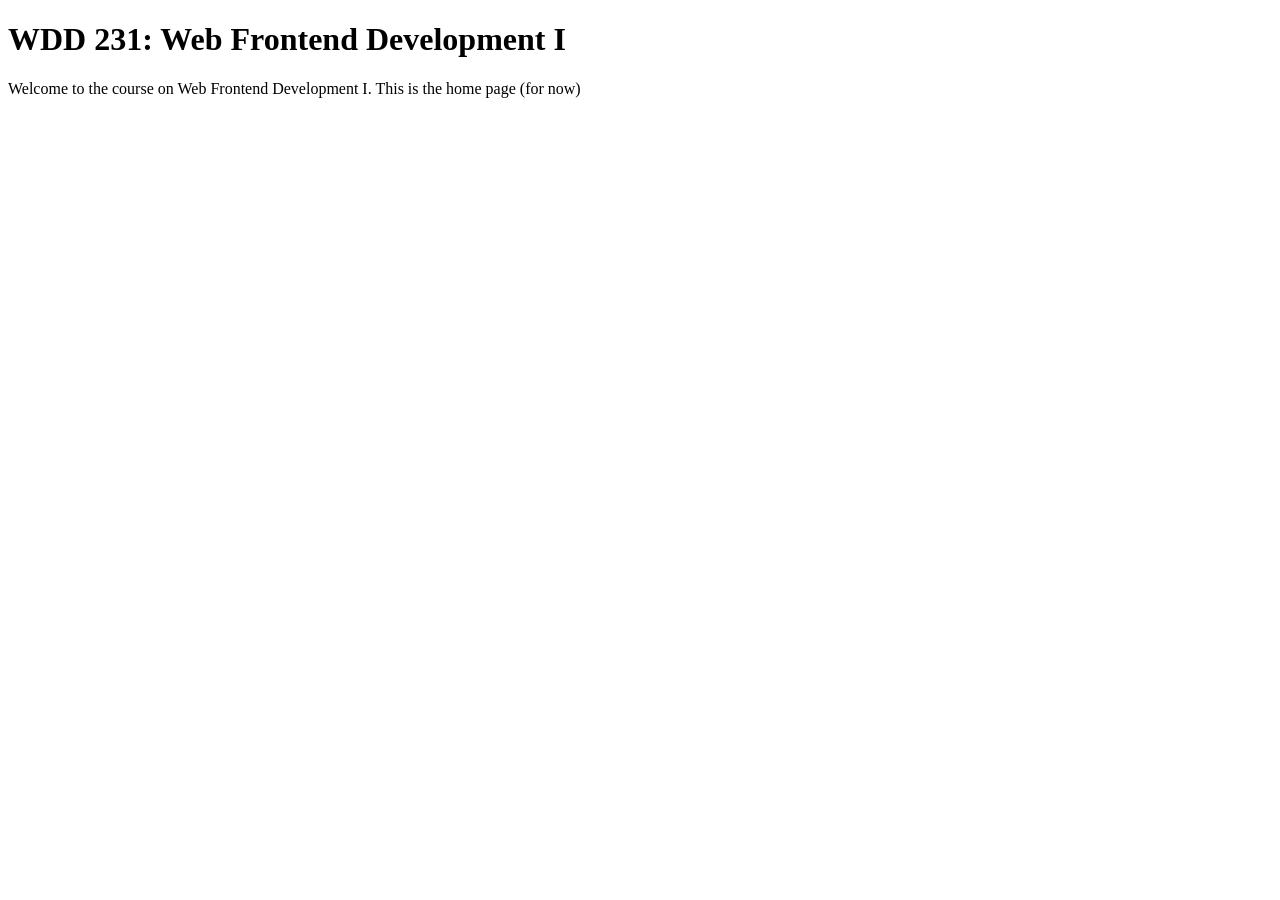
==== index.html @ 0c746351 "Add index.html for WDD 231 course homepage" ====
<!DOCTYPE html>
<html lang="en">
<head>
    <meta charset="UTF-8">
    <meta name="viewport" content="width=device-width, initial-scale=1.0">
    <title>Document</title>
</head>
<body>
    <h1>WDD 231: Web Frontend Development I</h1>
    <p>Welcome to the course on Web Frontend Development I. This is the home page (for now)</p>
</body>
</html>
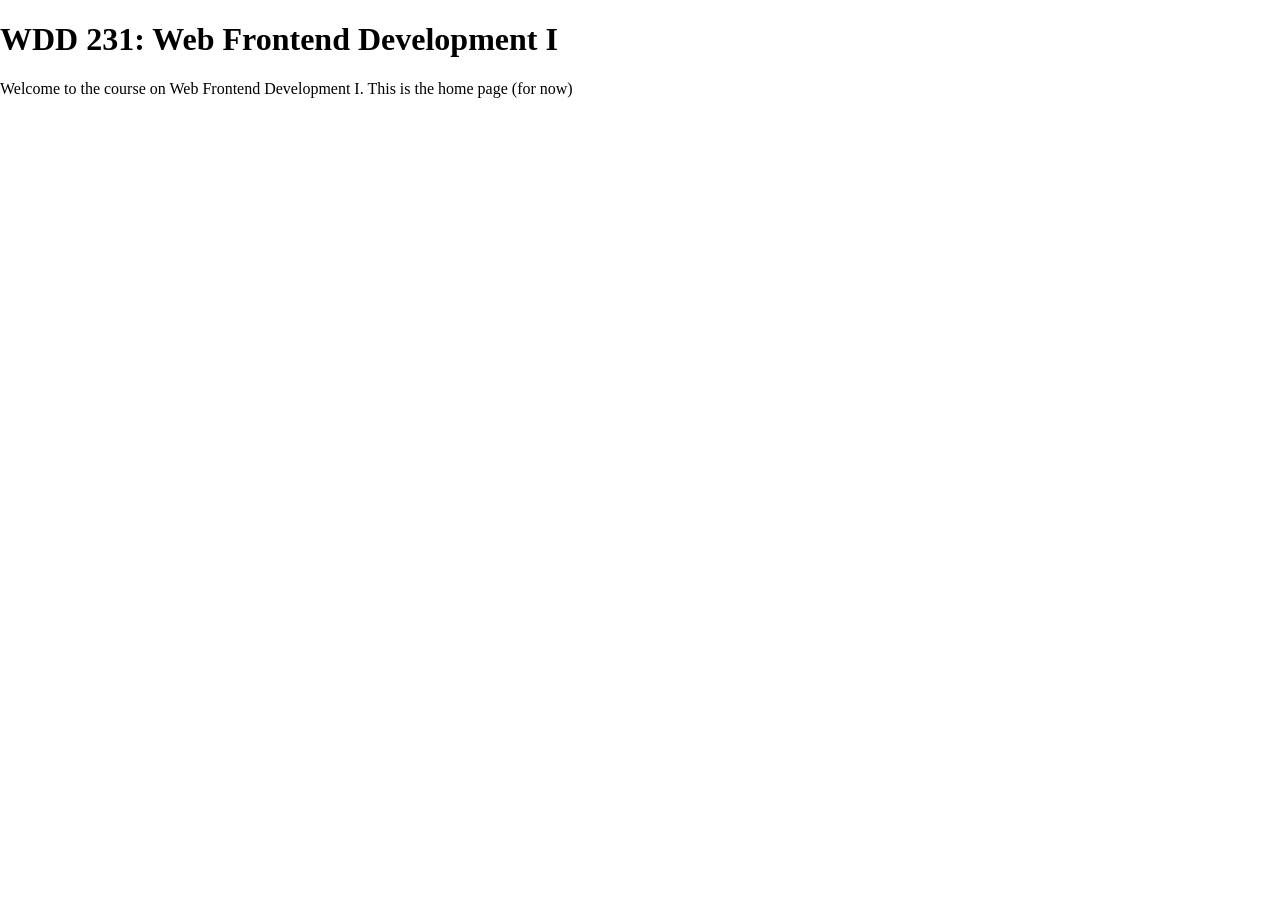
==== commit 07b52ee7: "Add normalize.css stylesheet to home page" ====
--- a/index.html
+++ b/index.html
@@ -3,10 +3,11 @@
 <head>
     <meta charset="UTF-8">
     <meta name="viewport" content="width=device-width, initial-scale=1.0">
+    <link rel="stylesheet" href="styles/normalize.css">
     <title>Document</title>
 </head>
 <body>
     <h1>WDD 231: Web Frontend Development I</h1>
     <p>Welcome to the course on Web Frontend Development I. This is the home page (for now)</p>
 </body>
-</html>+</html>
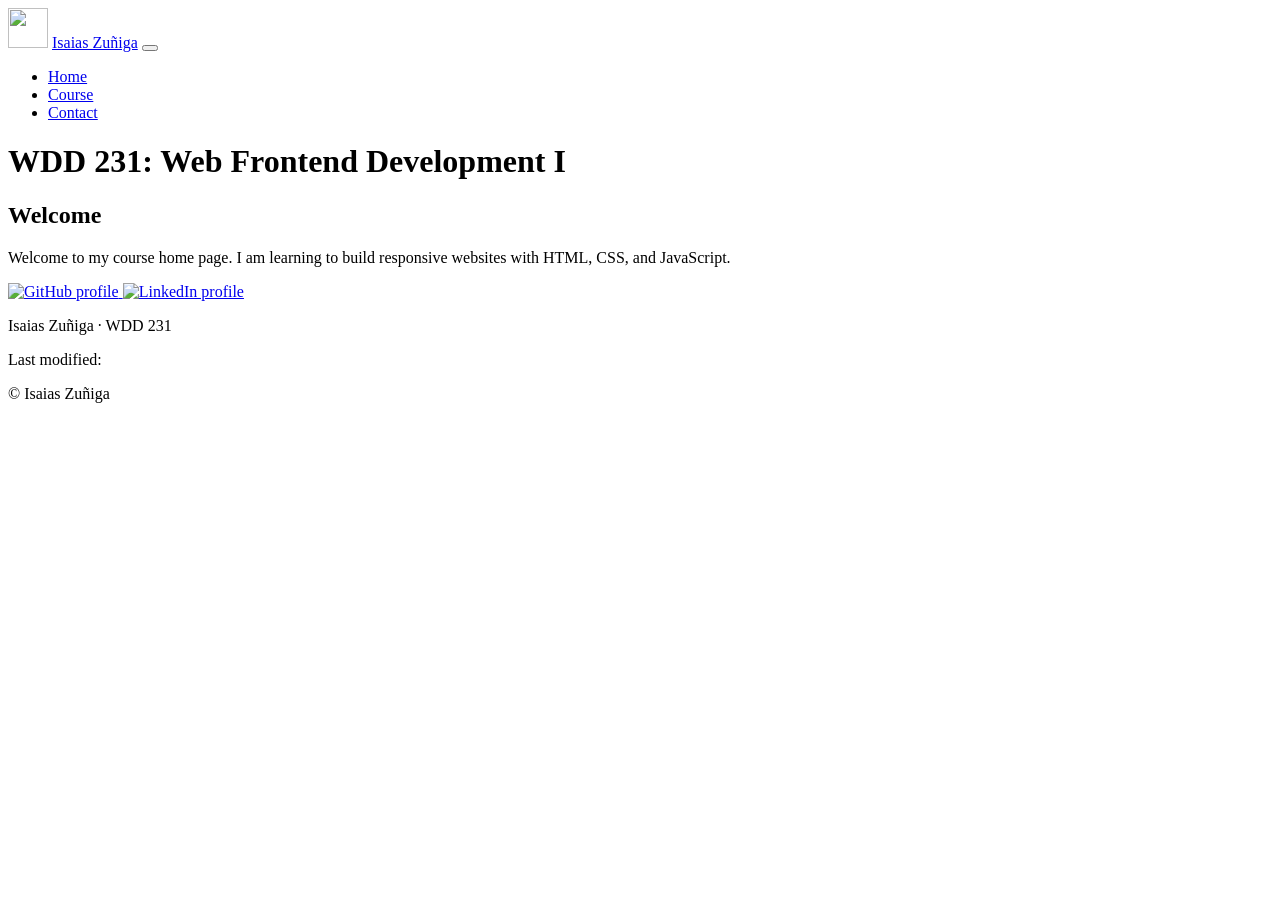
==== commit a4e708e5: "Refactor index.html structure and add navigation and footer elements" ====
--- a/index.html
+++ b/index.html
@@ -3,11 +3,47 @@
 <head>
     <meta charset="UTF-8">
     <meta name="viewport" content="width=device-width, initial-scale=1.0">
-    <link rel="stylesheet" href="styles/normalize.css">
-    <title>Document</title>
+    <meta name="description" content="Isaias Zuñiga's WDD 231 course home page.">
+    <title>Isaias Zuñiga | WDD 231</title>
+    <link rel="stylesheet" href="styles/small.css">
+    <link rel="stylesheet" href="styles/larger.css">
+    <script src="scripts/navigation.js" defer></script>
 </head>
 <body>
-    <h1>WDD 231: Web Frontend Development I</h1>
-    <p>Welcome to the course on Web Frontend Development I. This is the home page (for now)</p>
+    <header>
+        <img class="site-logo" src="images/logo.svg" alt="" width="40" height="40">
+        <a class="site-name" href="#home">Isaias Zuñiga</a>
+        <button id="nav-button" class="hamburger" type="button" aria-label="Open navigation" aria-expanded="false" aria-controls="nav-bar"></button>
+    </header>
+
+    <nav id="nav-bar" class="navigation" aria-label="Main navigation">
+        <ul>
+            <li class="current"><a href="#home" aria-current="page">Home</a></li>
+            <li><a href="#course">Course</a></li>
+            <li><a href="#contact">Contact</a></li>
+        </ul>
+    </nav>
+
+    <main id="home">
+        <h1>WDD 231: Web Frontend Development I</h1>
+        <section id="course">
+            <h2>Welcome</h2>
+            <p>Welcome to my course home page. I am learning to build responsive websites with HTML, CSS, and JavaScript.</p>
+        </section>
+    </main>
+
+    <footer id="contact">
+        <div class="social-links">
+            <a href="https://github.com/IsaiasZc" target="_blank" rel="noopener noreferrer">
+                <img src="images/github.svg" alt="GitHub profile" width="48" height="48">
+            </a>
+            <a href="https://www.linkedin.com/in/isaiaszunigac/" target="_blank" rel="noopener noreferrer">
+                <img src="images/linkedin.svg" alt="LinkedIn profile" width="48" height="48">
+            </a>
+        </div>
+        <p>Isaias Zuñiga · WDD 231</p>
+        <p>Last modified: <span id="last-modified"></span></p>
+        <p>© <span id="copyright-year"></span> Isaias Zuñiga</p>
+    </footer>
 </body>
 </html>
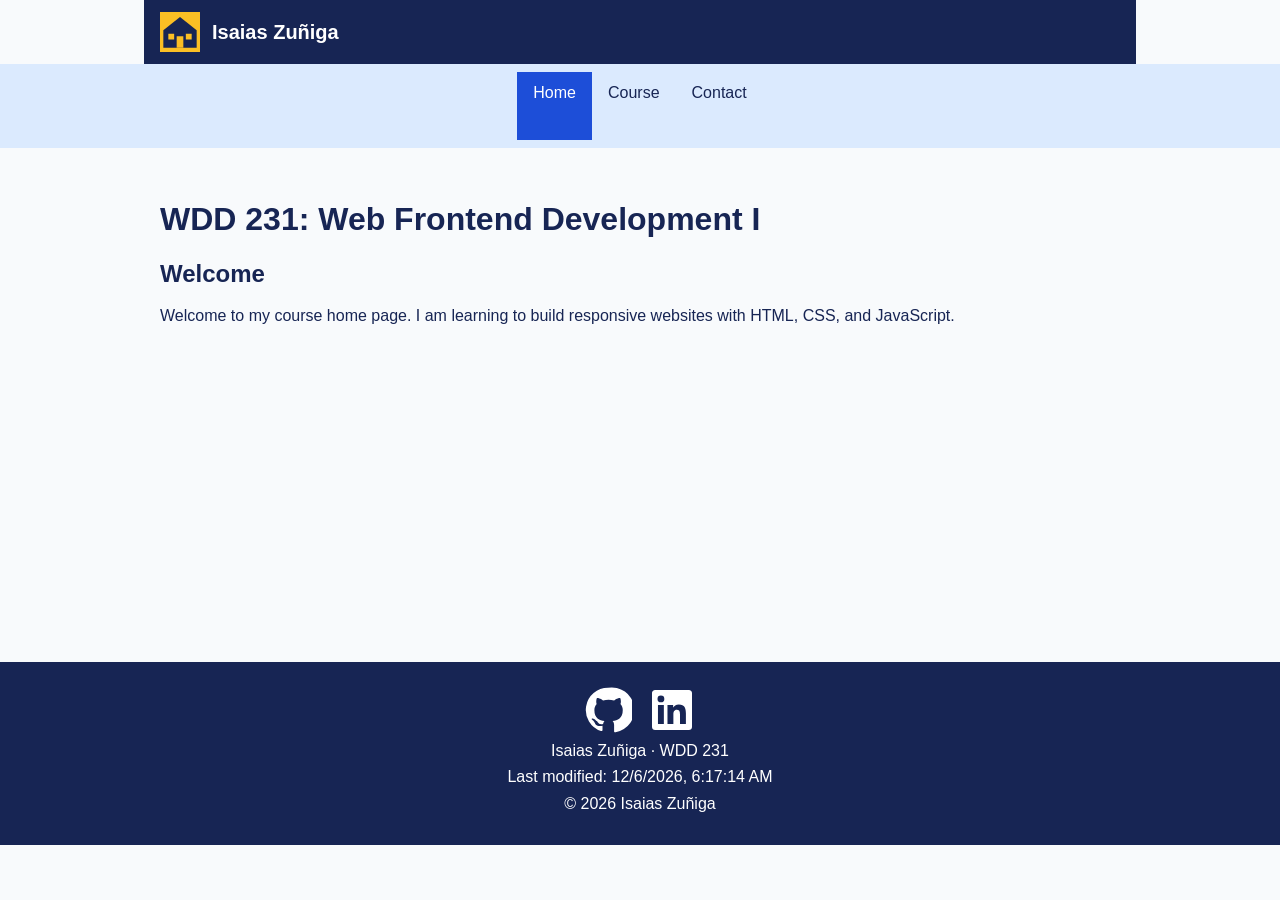
==== commit 5e4ef26d: "learning activity" ====
--- a/index.html
+++ b/index.html
@@ -5,7 +5,8 @@
     <meta name="viewport" content="width=device-width, initial-scale=1.0">
     <meta name="description" content="Isaias Zuñiga's WDD 231 course home page.">
     <title>Isaias Zuñiga | WDD 231</title>
-    <link rel="stylesheet" href="styles/small.css">
+    <link rel="stylesheet" href="styles/normalize.css">
+    <link rel="stylesheet" href="styles/base.css">
     <link rel="stylesheet" href="styles/larger.css">
     <script src="scripts/navigation.js" defer></script>
 </head>
--- a/styles/base.css
+++ b/styles/base.css
@@ -0,0 +1,113 @@
+:root {
+    color-scheme: light;
+    font-family: Arial, sans-serif;
+    color: #172554;
+    background: #f8fafc;
+}
+
+body {
+    margin: 0;
+}
+
+/**************** HEADER ****************/
+
+header {
+    display: grid;
+    grid-template-columns: 40px 1fr 44px;
+    align-items: center;
+    gap: 0.75rem;
+    padding: 0.75rem 1rem;
+    color: #fff;
+    background: #172554;
+}
+
+.site-logo {
+    width: 40px;
+    height: 40px;
+}
+
+.site-name {
+    color: inherit;
+    font-size: 1.25rem;
+    font-weight: 700;
+    text-decoration: none;
+}
+
+/**************** NAVIGATION ****************/
+
+.hamburger {
+    width: 44px;
+    height: 44px;
+    border: 0;
+    color: inherit;
+    background: transparent;
+    cursor: pointer;
+}
+
+.hamburger::before {
+    content: "\2630";
+    font-size: 1.75rem;
+}
+
+.hamburger.show::before {
+    content: "\00D7";
+}
+
+.navigation {
+    display: none;
+    background: #dbeafe;
+}
+
+.navigation.show {
+    display: block;
+}
+
+.navigation ul {
+    margin: 0;
+    padding: 0.5rem 1rem;
+    list-style: none;
+}
+
+.navigation a {
+    display: block;
+    min-height: 44px;
+    padding: 0.75rem 1rem;
+    color: #172554;
+    text-decoration: none;
+}
+
+.navigation a:hover,
+.navigation .current a {
+    color: #fff;
+    background: #1d4ed8;
+}
+
+main {
+    min-height: 50vh;
+    max-width: 60rem;
+    margin: 0 auto;
+    padding: 2rem 1rem;
+}
+
+footer {
+    padding: 1.5rem 1rem;
+    color: #fff;
+    background: #172554;
+    text-align: center;
+}
+
+.social-links {
+    display: flex;
+    justify-content: center;
+    column-gap: 1rem;
+}
+
+.social-links img {
+    display: block;
+    width: 48px;
+    height: 48px;
+}
+
+footer p {
+    margin: 0.5rem 0;
+}
--- a/styles/larger.css
+++ b/styles/larger.css
@@ -0,0 +1,22 @@
+@media (min-width: 38rem) {
+    header {
+        grid-template-columns: 40px 1fr;
+        max-width: 60rem;
+        margin: 0 auto;
+    }
+
+    .hamburger {
+        display: none;
+    }
+
+    .navigation {
+        display: block;
+    }
+
+    .navigation ul {
+        display: flex;
+        justify-content: center;
+        max-width: 60rem;
+        margin: 0 auto;
+    }
+}
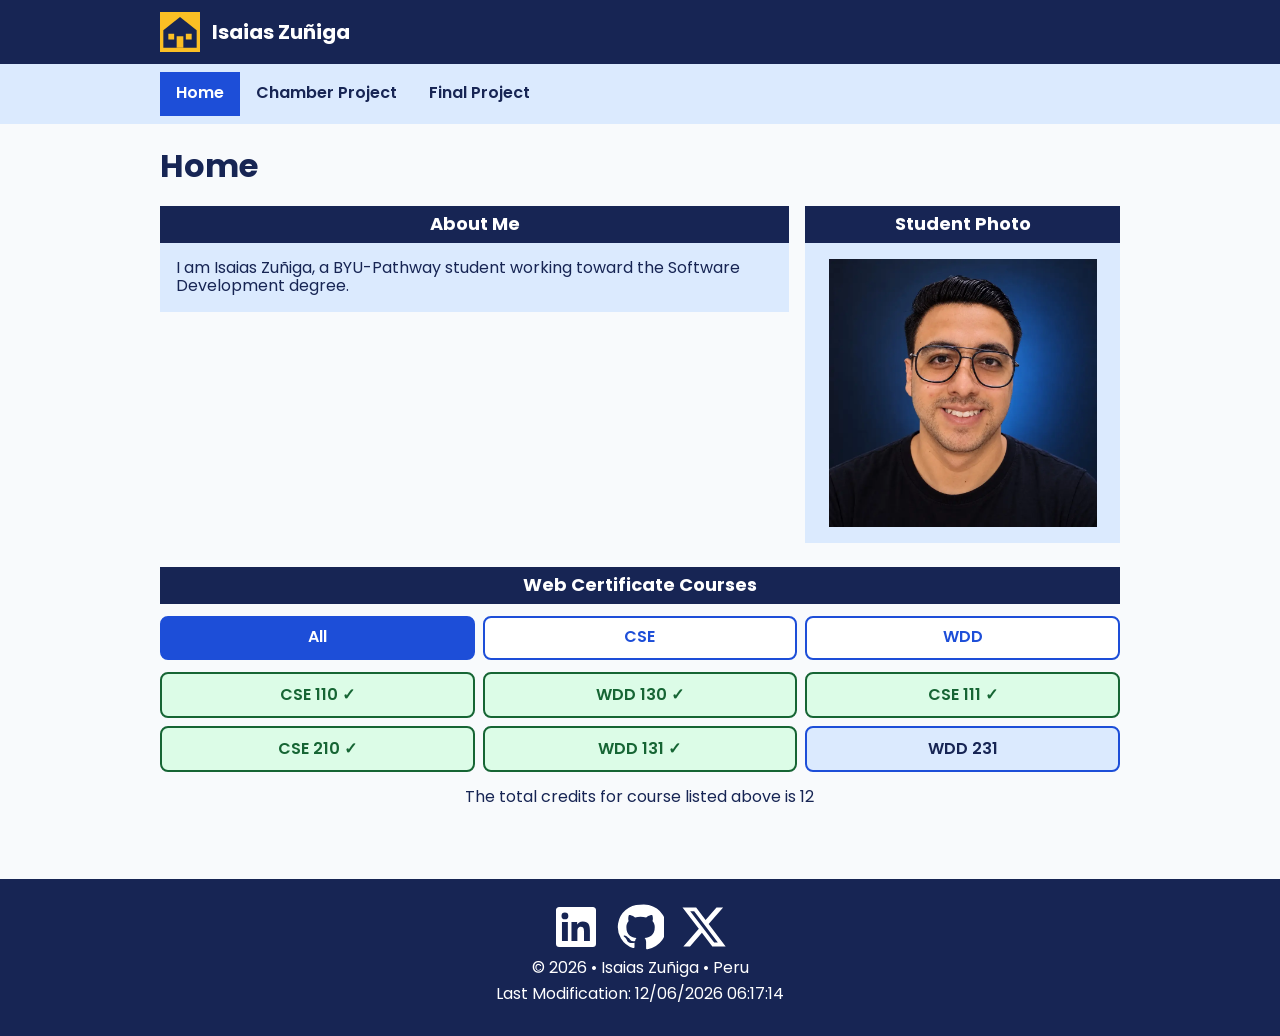
==== commit 85d1b6cc: "w01 project selection" ====
--- a/index.html
+++ b/index.html
@@ -3,48 +3,73 @@
 <head>
     <meta charset="UTF-8">
     <meta name="viewport" content="width=device-width, initial-scale=1.0">
-    <meta name="description" content="Isaias Zuñiga's WDD 231 course home page.">
-    <title>Isaias Zuñiga | WDD 231</title>
+    <meta name="description" content="Isaias Zuñiga's WDD 231 course home page: about me, student photo and Web and Computer Programming certificate courses.">
+    <meta name="author" content="Isaias Zuñiga">
+    <title>Home | Isaias Zuñiga | WDD 231</title>
+    <link rel="preconnect" href="https://fonts.googleapis.com">
+    <link rel="preconnect" href="https://fonts.gstatic.com" crossorigin>
+    <link href="https://fonts.googleapis.com/css2?family=Poppins:wght@400;600;700&display=swap" rel="stylesheet">
     <link rel="stylesheet" href="styles/normalize.css">
-    <link rel="stylesheet" href="styles/base.css">
+    <link rel="stylesheet" href="styles/small.css">
     <link rel="stylesheet" href="styles/larger.css">
     <script src="scripts/navigation.js" defer></script>
+    <script src="scripts/date.js" defer></script>
+    <script src="scripts/course.js" defer></script>
 </head>
 <body>
     <header>
         <img class="site-logo" src="images/logo.svg" alt="" width="40" height="40">
-        <a class="site-name" href="#home">Isaias Zuñiga</a>
+        <span class="site-name">Isaias Zuñiga</span>
         <button id="nav-button" class="hamburger" type="button" aria-label="Open navigation" aria-expanded="false" aria-controls="nav-bar"></button>
     </header>
 
     <nav id="nav-bar" class="navigation" aria-label="Main navigation">
         <ul>
-            <li class="current"><a href="#home" aria-current="page">Home</a></li>
-            <li><a href="#course">Course</a></li>
-            <li><a href="#contact">Contact</a></li>
+            <li><a href="index.html" class="current" aria-current="page">Home</a></li>
+            <li><a href="chamber/index.html">Chamber Project</a></li>
+            <li><a href="final/index.html">Final Project</a></li>
         </ul>
     </nav>
 
-    <main id="home">
-        <h1>WDD 231: Web Frontend Development I</h1>
-        <section id="course">
-            <h2>Welcome</h2>
-            <p>Welcome to my course home page. I am learning to build responsive websites with HTML, CSS, and JavaScript.</p>
+    <main>
+        <h1>Home</h1>
+
+        <section class="about">
+            <h2>About Me</h2>
+            <p>I am Isaias Zuñiga, a BYU-Pathway student working toward the Software Development degree.</p>
+        </section>
+
+        <section class="photo">
+            <h2>Student Photo</h2>
+            <img src="images/student.webp" alt="Isaias Zuñiga" width="300" height="300">
+        </section>
+
+        <section class="certificate">
+            <h2>Web Certificate Courses</h2>
+            <div class="filters" role="group" aria-label="Filter courses">
+                <button type="button" class="filter-btn active" data-filter="all" aria-pressed="true">All</button>
+                <button type="button" class="filter-btn" data-filter="CSE" aria-pressed="false">CSE</button>
+                <button type="button" class="filter-btn" data-filter="WDD" aria-pressed="false">WDD</button>
+            </div>
+            <ul id="course-cards" class="course-cards"></ul>
+            <p class="credits">The total credits for course listed above is <span id="total-credits">0</span></p>
         </section>
     </main>
 
-    <footer id="contact">
+    <footer>
         <div class="social-links">
+            <a href="https://www.linkedin.com/in/isaiaszunigac/" target="_blank" rel="noopener noreferrer">
+                <img src="images/linkedin.svg" alt="LinkedIn profile" width="48" height="48">
+            </a>
             <a href="https://github.com/IsaiasZc" target="_blank" rel="noopener noreferrer">
                 <img src="images/github.svg" alt="GitHub profile" width="48" height="48">
             </a>
-            <a href="https://www.linkedin.com/in/isaiaszunigac/" target="_blank" rel="noopener noreferrer">
-                <img src="images/linkedin.svg" alt="LinkedIn profile" width="48" height="48">
+            <a href="https://x.com" target="_blank" rel="noopener noreferrer">
+                <img src="images/x.svg" alt="X" width="48" height="48">
             </a>
         </div>
-        <p>Isaias Zuñiga · WDD 231</p>
-        <p>Last modified: <span id="last-modified"></span></p>
-        <p>© <span id="copyright-year"></span> Isaias Zuñiga</p>
+        <p>&copy; <span id="currentyear"></span> &bull; Isaias Zuñiga &bull; Peru</p>
+        <p>Last Modification: <span id="lastModified"></span></p>
     </footer>
 </body>
 </html>
--- a/styles/small.css
+++ b/styles/small.css
@@ -0,0 +1,224 @@
+:root {
+    --navy: #172554;
+    --blue: #1d4ed8;
+    --light-blue: #dbeafe;
+    --green: #166534;
+    --light-green: #dcfce7;
+    --bg: #f8fafc;
+    color-scheme: light;
+    font-family: 'Poppins', Arial, sans-serif;
+    color: var(--navy);
+    background: var(--bg);
+}
+
+body {
+    margin: 0;
+}
+
+.visually-hidden {
+    position: absolute;
+    width: 1px;
+    height: 1px;
+    overflow: hidden;
+    clip-path: inset(50%);
+    white-space: nowrap;
+}
+
+/**************** HEADER ****************/
+
+header {
+    display: grid;
+    grid-template-columns: 40px 1fr 44px;
+    align-items: center;
+    gap: 0.75rem;
+    padding: 0.75rem 1rem;
+    color: #fff;
+    background: var(--navy);
+}
+
+.site-logo {
+    width: 40px;
+    height: 40px;
+}
+
+.site-name {
+    font-size: 1.25rem;
+    font-weight: 700;
+}
+
+/**************** NAVIGATION ****************/
+
+.hamburger {
+    width: 44px;
+    height: 44px;
+    border: 0;
+    color: inherit;
+    background: transparent;
+    cursor: pointer;
+}
+
+.hamburger::before {
+    content: "\2630";
+    font-size: 1.75rem;
+}
+
+.hamburger.show::before {
+    content: "\00D7";
+}
+
+.navigation {
+    display: none;
+    background: var(--light-blue);
+}
+
+.navigation.show {
+    display: block;
+}
+
+.navigation ul {
+    margin: 0;
+    padding: 0.5rem 1rem;
+    list-style: none;
+}
+
+.navigation a {
+    display: block;
+    min-height: 44px;
+    box-sizing: border-box;
+    padding: 0.75rem 1rem;
+    color: var(--navy);
+    font-weight: 600;
+    text-decoration: none;
+}
+
+.navigation a:hover,
+.navigation a.current {
+    color: #fff;
+    background: var(--blue);
+}
+
+/**************** MAIN ****************/
+
+main {
+    max-width: 60rem;
+    margin: 0 auto;
+    padding: 1.5rem 1rem 2rem;
+}
+
+h1 {
+    margin-top: 0;
+}
+
+main section {
+    margin-bottom: 1.5rem;
+}
+
+h2 {
+    margin: 0;
+    padding: 0.5rem;
+    color: #fff;
+    background: var(--navy);
+    font-size: 1.125rem;
+    text-align: center;
+}
+
+.about p {
+    margin: 0;
+    padding: 1rem;
+    background: var(--light-blue);
+}
+
+.photo {
+    background: var(--light-blue);
+}
+
+.photo img {
+    display: block;
+    width: 100%;
+    max-width: 300px;
+    height: auto;
+    margin: 0 auto;
+    padding: 1rem;
+    box-sizing: border-box;
+}
+
+/**************** COURSES ****************/
+
+.filters {
+    display: flex;
+    gap: 0.5rem;
+    margin: 0.75rem 0;
+}
+
+.filter-btn {
+    flex: 1;
+    min-height: 44px;
+    padding: 0.5rem 1rem;
+    border: 2px solid var(--blue);
+    border-radius: 0.5rem;
+    color: var(--blue);
+    background: #fff;
+    font: inherit;
+    font-weight: 600;
+    cursor: pointer;
+}
+
+.filter-btn:hover,
+.filter-btn.active {
+    color: #fff;
+    background: var(--blue);
+}
+
+.credits {
+    text-align: center;
+}
+
+.course-cards {
+    display: grid;
+    grid-template-columns: 1fr;
+    gap: 0.5rem;
+    margin: 0;
+    padding: 0;
+    list-style: none;
+}
+
+.course-card {
+    padding: 0.75rem;
+    border: 2px solid var(--blue);
+    border-radius: 0.5rem;
+    color: var(--navy);
+    background: var(--light-blue);
+    font-weight: 600;
+    text-align: center;
+}
+
+.course-card.completed {
+    border-color: var(--green);
+    color: var(--green);
+    background: var(--light-green);
+}
+
+/**************** FOOTER ****************/
+
+footer {
+    padding: 1.5rem 1rem;
+    color: #fff;
+    background: var(--navy);
+    text-align: center;
+}
+
+.social-links {
+    display: flex;
+    justify-content: center;
+    column-gap: 1rem;
+}
+
+.social-links img {
+    display: block;
+    width: 48px;
+    height: 48px;
+}
+
+footer p {
+    margin: 0.5rem 0;
+}
--- a/styles/larger.css
+++ b/styles/larger.css
@@ -1,8 +1,7 @@
 @media (min-width: 38rem) {
     header {
         grid-template-columns: 40px 1fr;
-        max-width: 60rem;
-        margin: 0 auto;
+        padding-inline: max(1rem, calc((100% - 60rem) / 2));
     }
 
     .hamburger {
@@ -15,8 +14,22 @@
 
     .navigation ul {
         display: flex;
-        justify-content: center;
         max-width: 60rem;
         margin: 0 auto;
     }
+
+    main {
+        display: grid;
+        grid-template-columns: 2fr 1fr;
+        column-gap: 1rem;
+    }
+
+    main h1,
+    main .certificate {
+        grid-column: 1 / -1;
+    }
+
+    .course-cards {
+        grid-template-columns: repeat(3, 1fr);
+    }
 }
